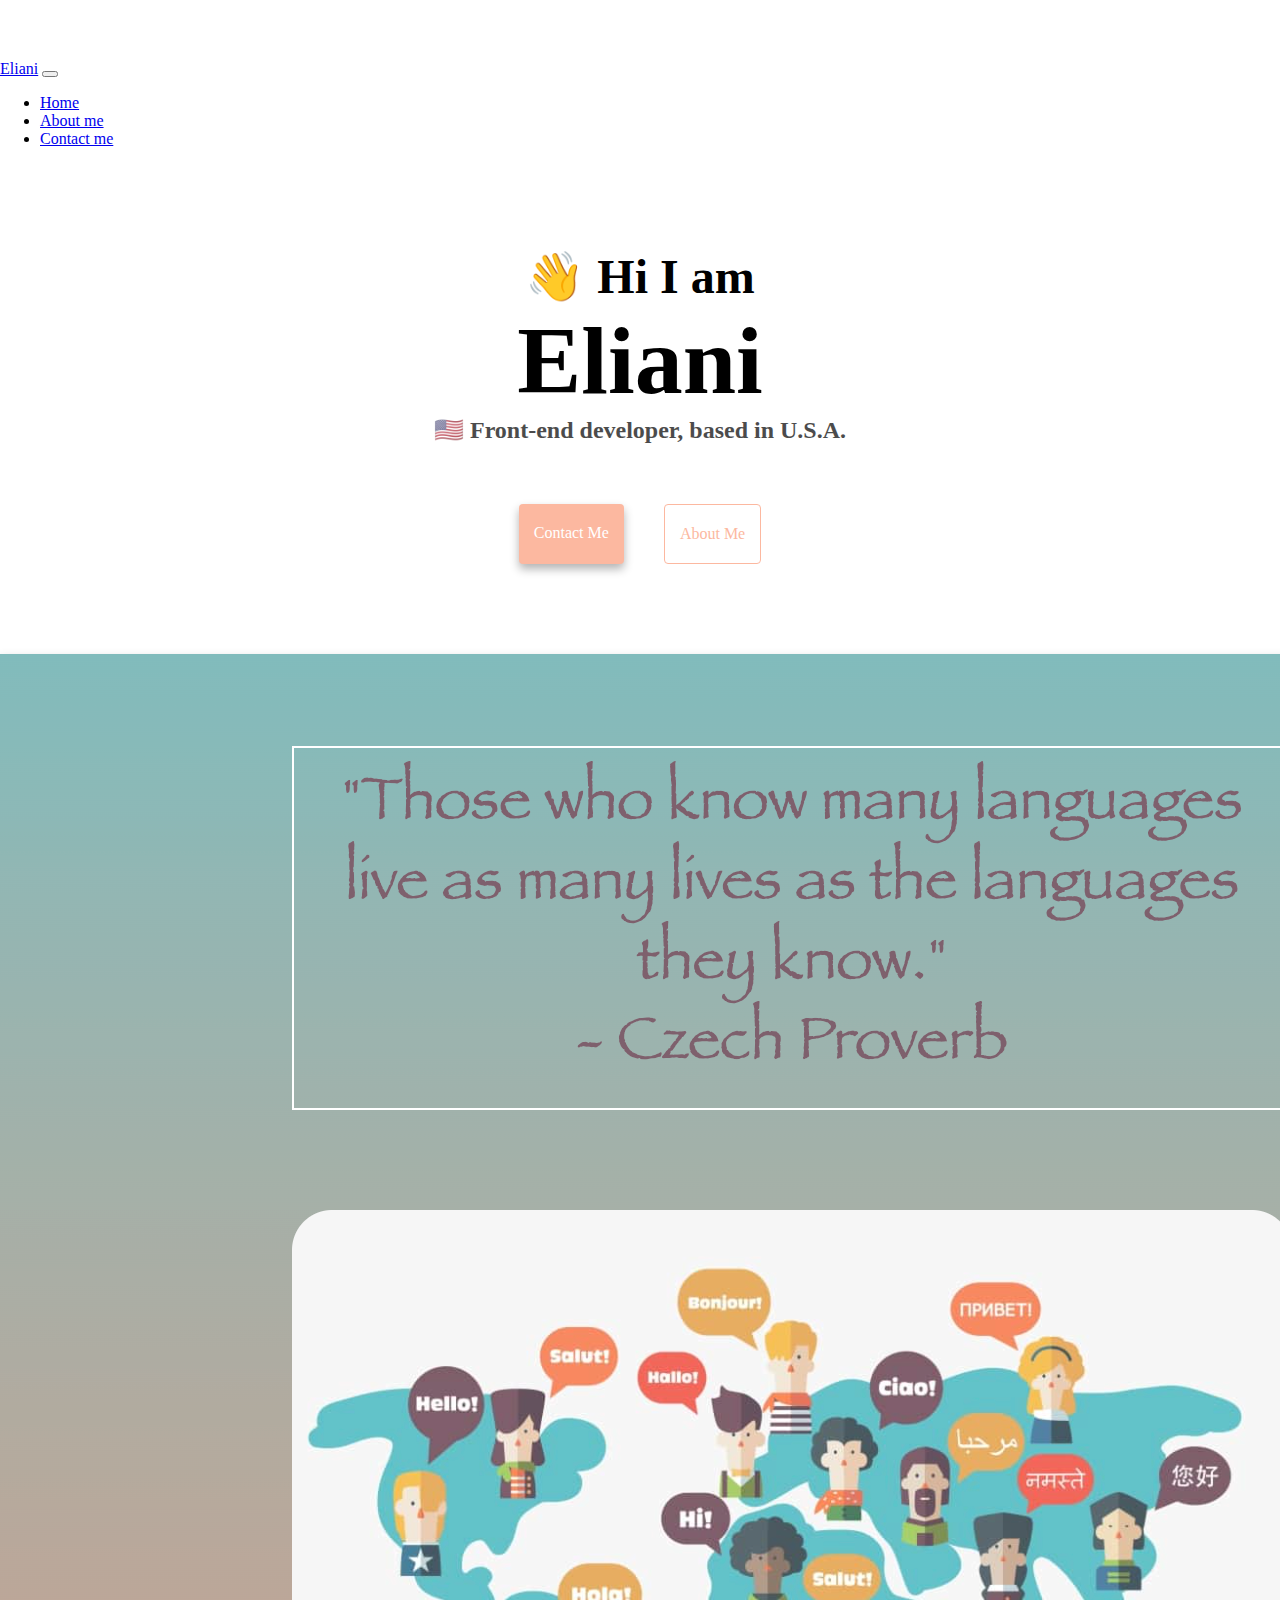
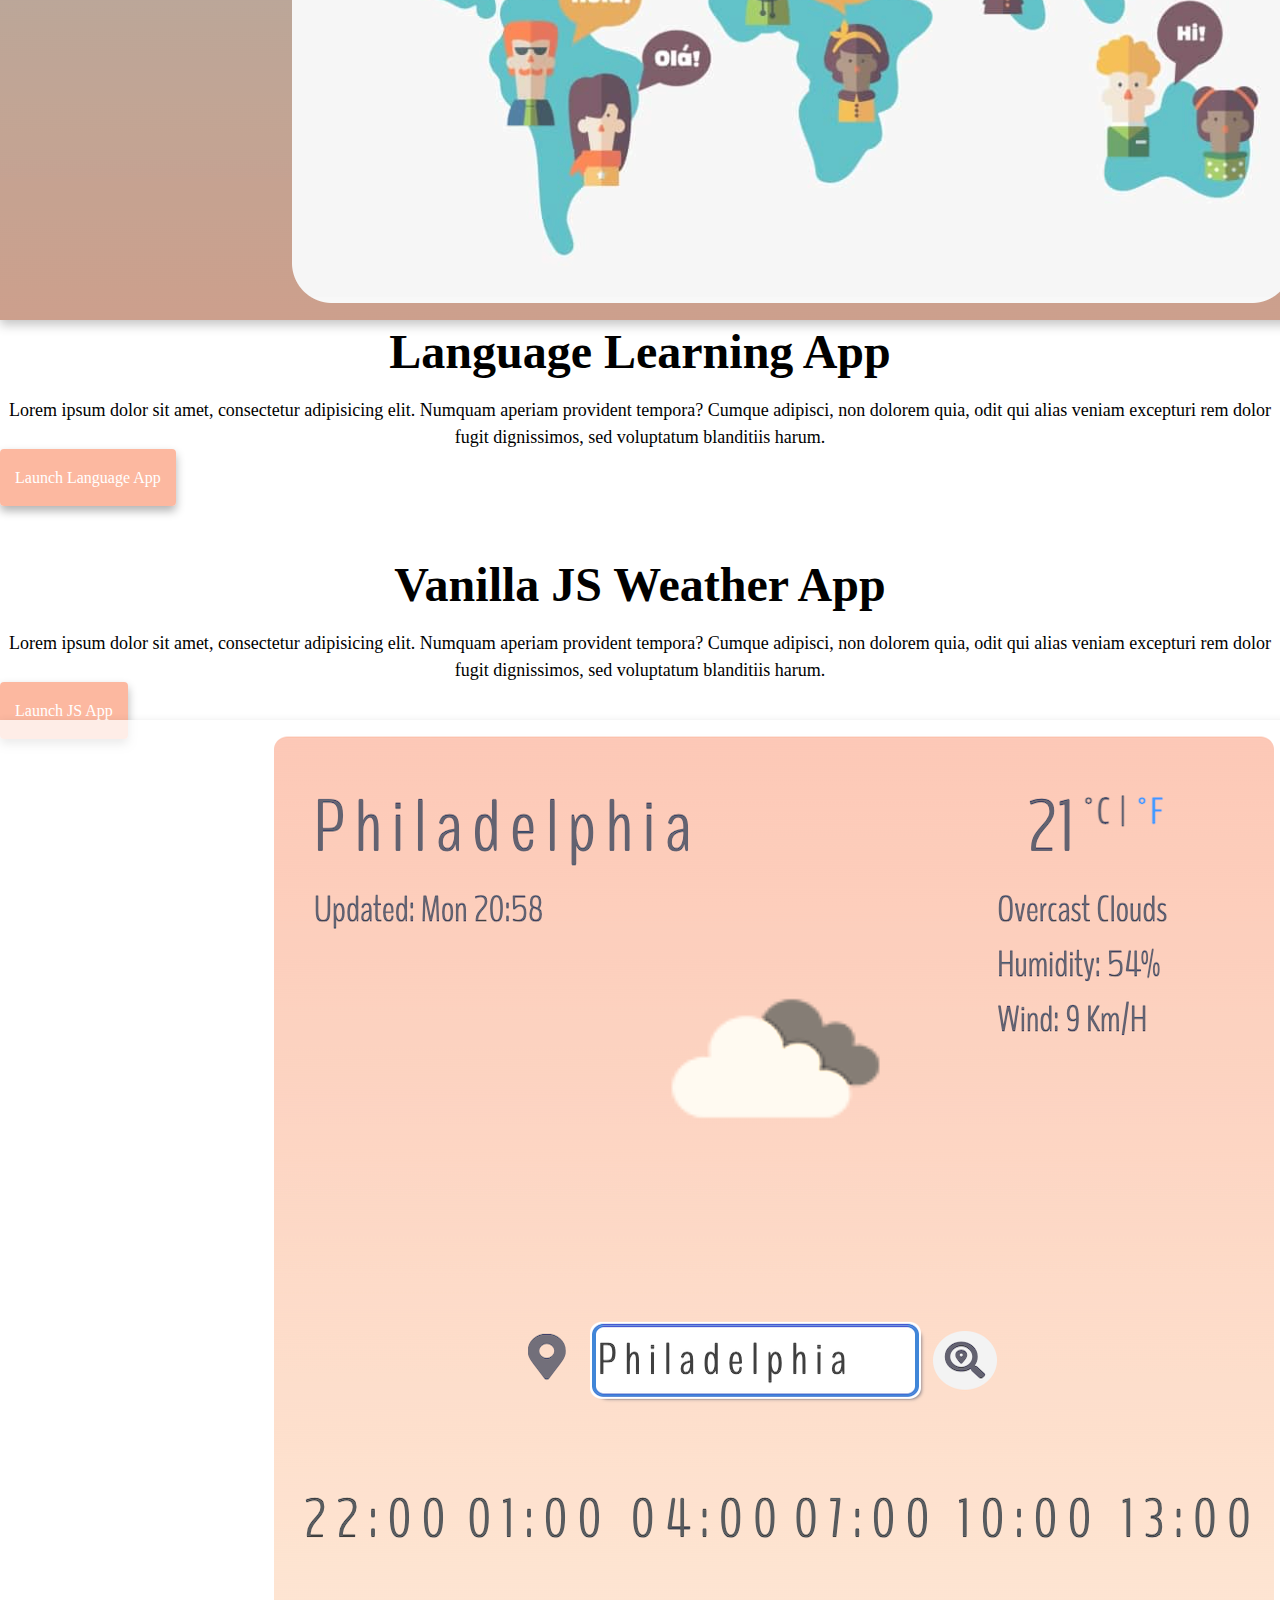
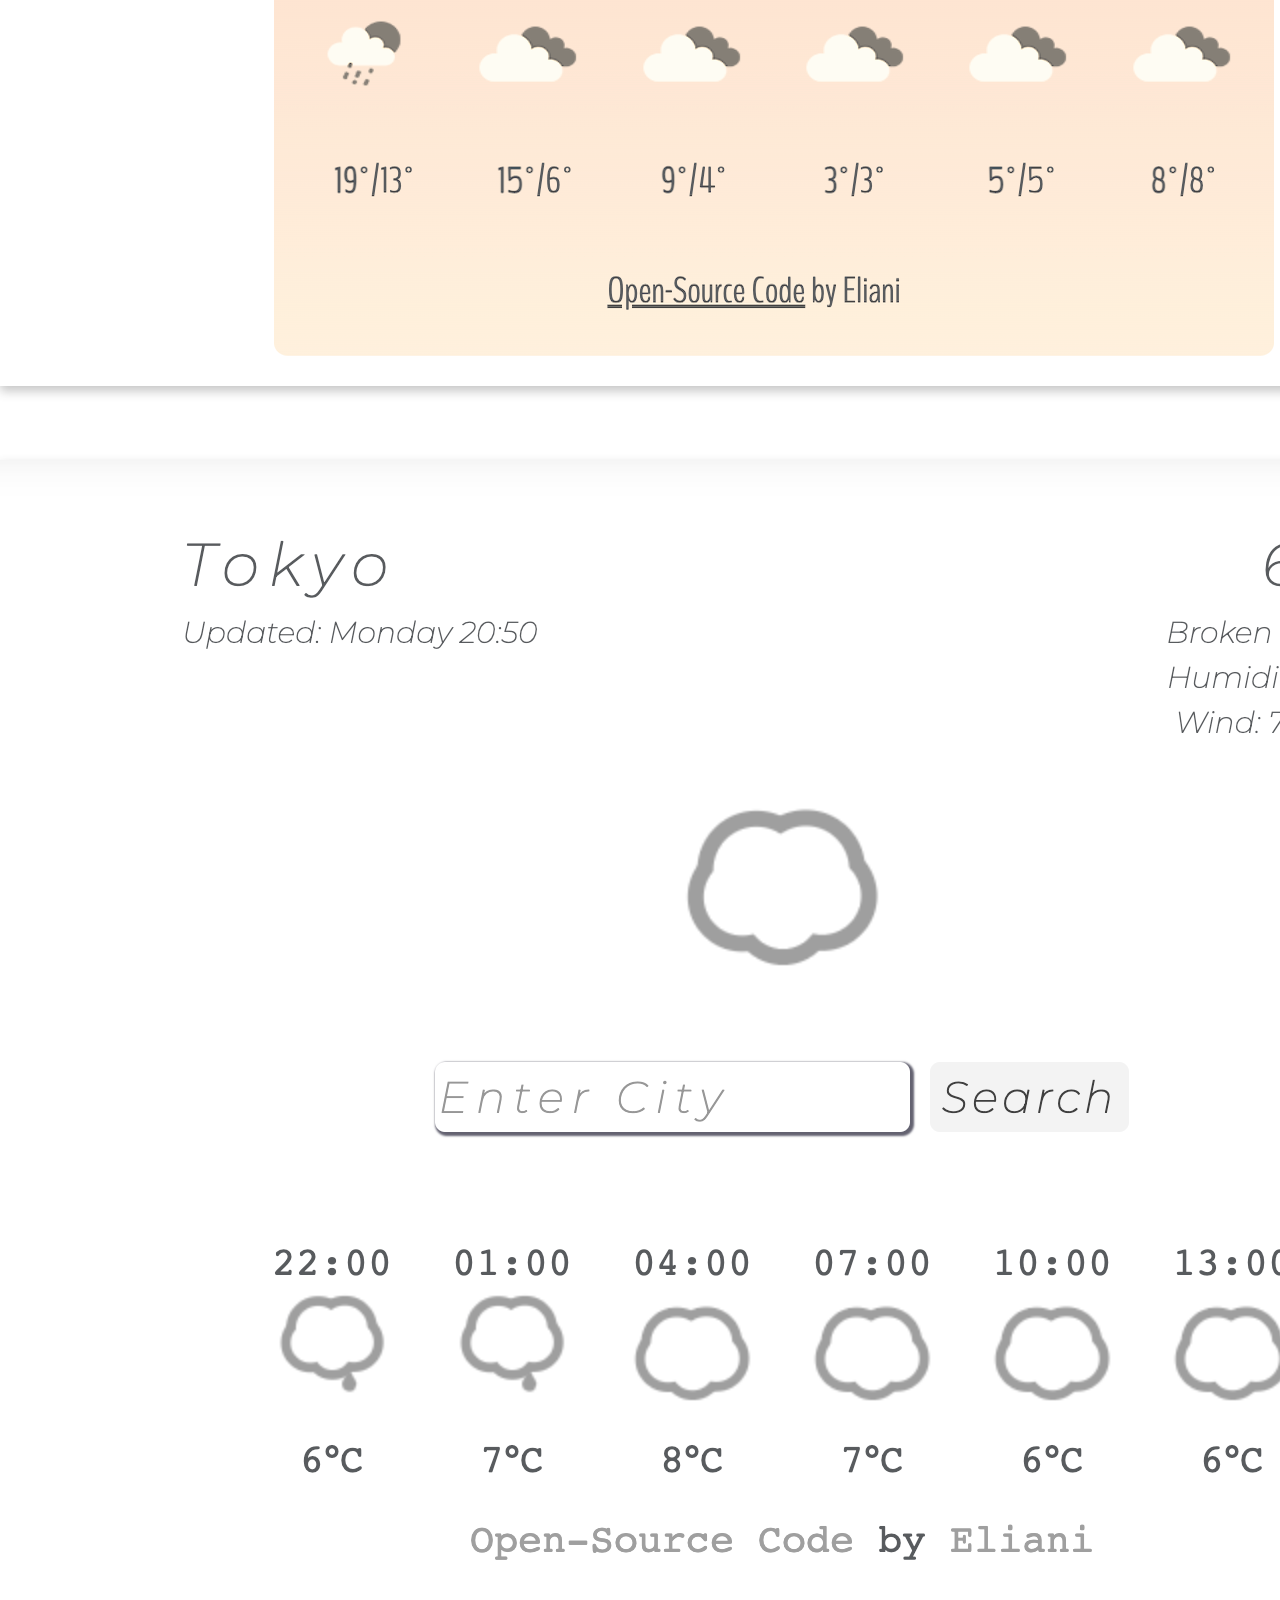
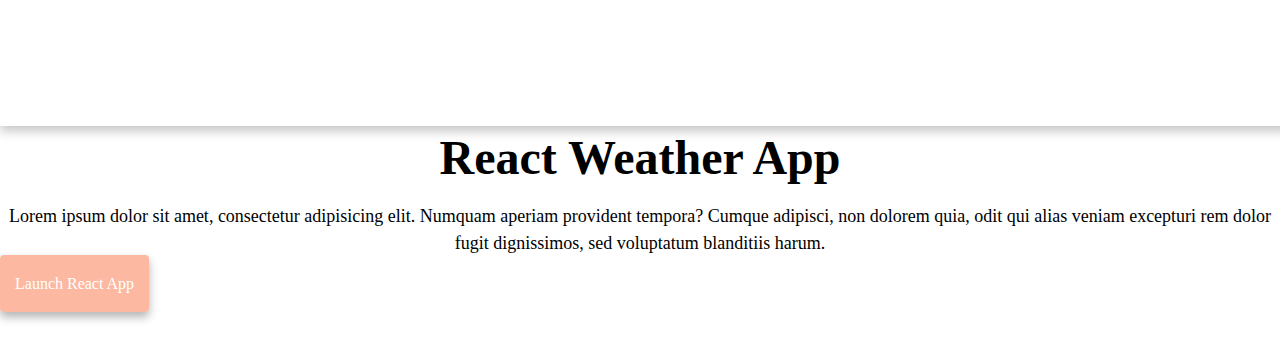
==== index.html @ ef91b0d5 "Migration" ====
<!DOCTYPE html>
<html lang="en">

<head>
    <script src="https://cdn.jsdelivr.net/npm/bootstrap@5.1.3/dist/js/bootstrap.bundle.min.js"
        integrity="sha384-ka7Sk0Gln4gmtz2MlQnikT1wXgYsOg+OMhuP+IlRH9sENBO0LRn5q+8nbTov4+1p"
        crossorigin="anonymous"></script>
    <meta charset="UTF-8" />
    <meta http-equiv="X-UA-Compatible" content="IE=edge" />
    <meta name="viewport" content="width=device-width, initial-scale=1.0" />
    <title>Eliani</title>
    <link href="https://cdn.jsdelivr.net/npm/bootstrap@5.1.3/dist/css/bootstrap.min.css" rel="stylesheet"
        integrity="sha384-1BmE4kWBq78iYhFldvKuhfTAU6auU8tT94WrHftjDbrCEXSU1oBoqyl2QvZ6jIW3" crossorigin="anonymous" />
    <link rel="stylesheet" href="/css/style.css" />
</head>

<body>
    <nav class="navbar navbar-expand-lg navbar-light bg-light fixed-top">
        <div class="container">
            <a class="navbar-brand text-start" href="index.html">Eliani</a>
            <button class="navbar-toggler" type="button" data-bs-toggle="collapse" data-bs-target="#navbarNav"
                aria-controls="navbarNav" aria-expanded="false" aria-label="Toggle navigation">
                <span class="navbar-toggler-icon"></span>
            </button>
            <div class="collapse navbar-collapse" id="navbarNav">
                <ul class="navbar-nav">
                    <li class="nav-item">
                        <a class="nav-link active" aria-current="page" href="index.html">Home</a>
                    </li>
                    <li class="nav-item">
                        <a class="nav-link" href="about.html">About me</a>
                    </li>
                    <li class="nav-item">
                        <a class="nav-link" href="about.html#contact">Contact me</a>
                    </li>
                </ul>
            </div>
        </div>
    </nav>
    <div class="heading">
        <h2 class="text-center">👋 Hi I am</h2>
        <h1 class="text-center">Eliani</h1>
        <h3 class="text-center">🇺🇸 Front-end developer, based in U.S.A.</h3>
        <div class="navigation-links mb-5">
            <a href="about.html#contact" class="contact-link internal-links">Contact me</a>
            <a href="about.html" class="about-link internal-links">About me</a>
        </div>
    </div>
    <div class="container">
        <div class="row projects">
            <div class="col-md-6">
                <img src="images/language-app.png" class="img-fluid rounded" />
            </div>
            <div class="col-md-6">
                <h2 class="text-start">Language Learning App</h2>
                <p class="text-start description">
                    Lorem ipsum dolor sit amet, consectetur adipisicing elit. Numquam
                    aperiam provident tempora? Cumque adipisci, non dolorem quia, odit
                    qui alias veniam excepturi rem dolor fugit dignissimos, sed
                    voluptatum blanditiis harum.
                </p>
                <div class="mt-5">
                    <a href="#" class="app-links">Launch Language App</a>
                </div>
            </div>
        </div>
        <div class="row projects">
            <div class="col-md-6">
                <h2 class="text-start">Vanilla JS Weather App</h2>
                <p class="text-start description">
                    Lorem ipsum dolor sit amet, consectetur adipisicing elit. Numquam
                    aperiam provident tempora? Cumque adipisci, non dolorem quia, odit
                    qui alias veniam excepturi rem dolor fugit dignissimos, sed
                    voluptatum blanditiis harum.
                </p>
                <div class="mt-5 mb-5">
                    <a href="#" class="app-links">Launch JS App</a>
                </div>
            </div>
            <div class="col-md-6">
                <img src="images/vanilla-app.png" class="img-fluid rounded" />
            </div>
        </div>
        <div class="row projects">
            <div class="col-md-6">
                <img src="images/react-app.png" class="img-fluid rounded" />
            </div>
            <div class="col-md-6">
                <h2 class="text-start">React Weather App</h2>
                <p class="text-start description">
                    Lorem ipsum dolor sit amet, consectetur adipisicing elit. Numquam
                    aperiam provident tempora? Cumque adipisci, non dolorem quia, odit
                    qui alias veniam excepturi rem dolor fugit dignissimos, sed
                    voluptatum blanditiis harum.
                </p>
                <div class="mt-5">
                    <a href="#" class="app-links">Launch React App</a>
                </div>
            </div>
        </div>
    </div>
</body>

</html>
---- css/style.css ----
:root {
    --primary-color: #fcb8a0;
    --secondary-color: #f5f2fe;
    --hover-color: gray;
    --box-shadow: 0 5px 10px rgba(0, 0, 0, 0.3);
}

body {
    margin: 60px auto;
}

.heading {
    margin-top: 100px;
}

h1,
h2,
h3 {
    text-align: center;
    margin: 0;
}

h1 {
    font-size: 96px;
}

h2 {
    font-size: 48px;
}

h3 {
    font-size: 24px;
    opacity: 0.7;
}

.projects {
    margin-top: 70px;
}

img {
    box-shadow: var(--box-shadow);
    opacity: 0.75;
}

.description {
    padding: 0px;
}

p {
    /*background: var(--secondary-color);*/
    padding: 20px;
    border-radius: 4px;
    font-size: 18px;
    line-height: 1.5;
    text-align: center;
}

footer{
    margin-top: 200px;
}

.app-links {
    border-radius: 4px;
    padding: 20px 15px;
    text-decoration: none;
    text-transform: capitalize;
    background: var(--primary-color);
    box-shadow: var(--box-shadow);
    color: white;
}

.app-links:hover {
    color: var(--hover-color);
}

.navigation-links {
    display: flex;
    margin-top: 40px;
    justify-content: center;
}

.navigation-links a {
    margin: 20px;
    border-radius: 4px;
    padding: 20px 15px;
    text-decoration: none;
    text-transform: capitalize;
}

.contact-link {
    background: var(--primary-color);
    box-shadow: var(--box-shadow);
    color: white;
}

.about-link {
    color: var(--primary-color);
    border: 1px solid var(--primary-color);
}

.homepage-link {
    color: var(--primary-color);
    text-align: center;
    display: block;
}

.homepage-link:hover {
    color: var(--hover-color);
}

.internal-links:hover {
    color: var(--hover-color);
}

.about-paragraphs {
    display: flex;
    margin: 30px 0;
}

.about-paragraphs p {
    margin: 10px;
}

.about-projects {
    margin: 50px;
}

.about-img {
    padding: 10px;
}

.email-link {
    display: flex;
    justify-content: center;
    color: var(--primary-color);
    font-size: 28px;
    text-decoration: none;
}

.email-link:hover {
    text-decoration: underline;
    color: var(--hover-color);
}
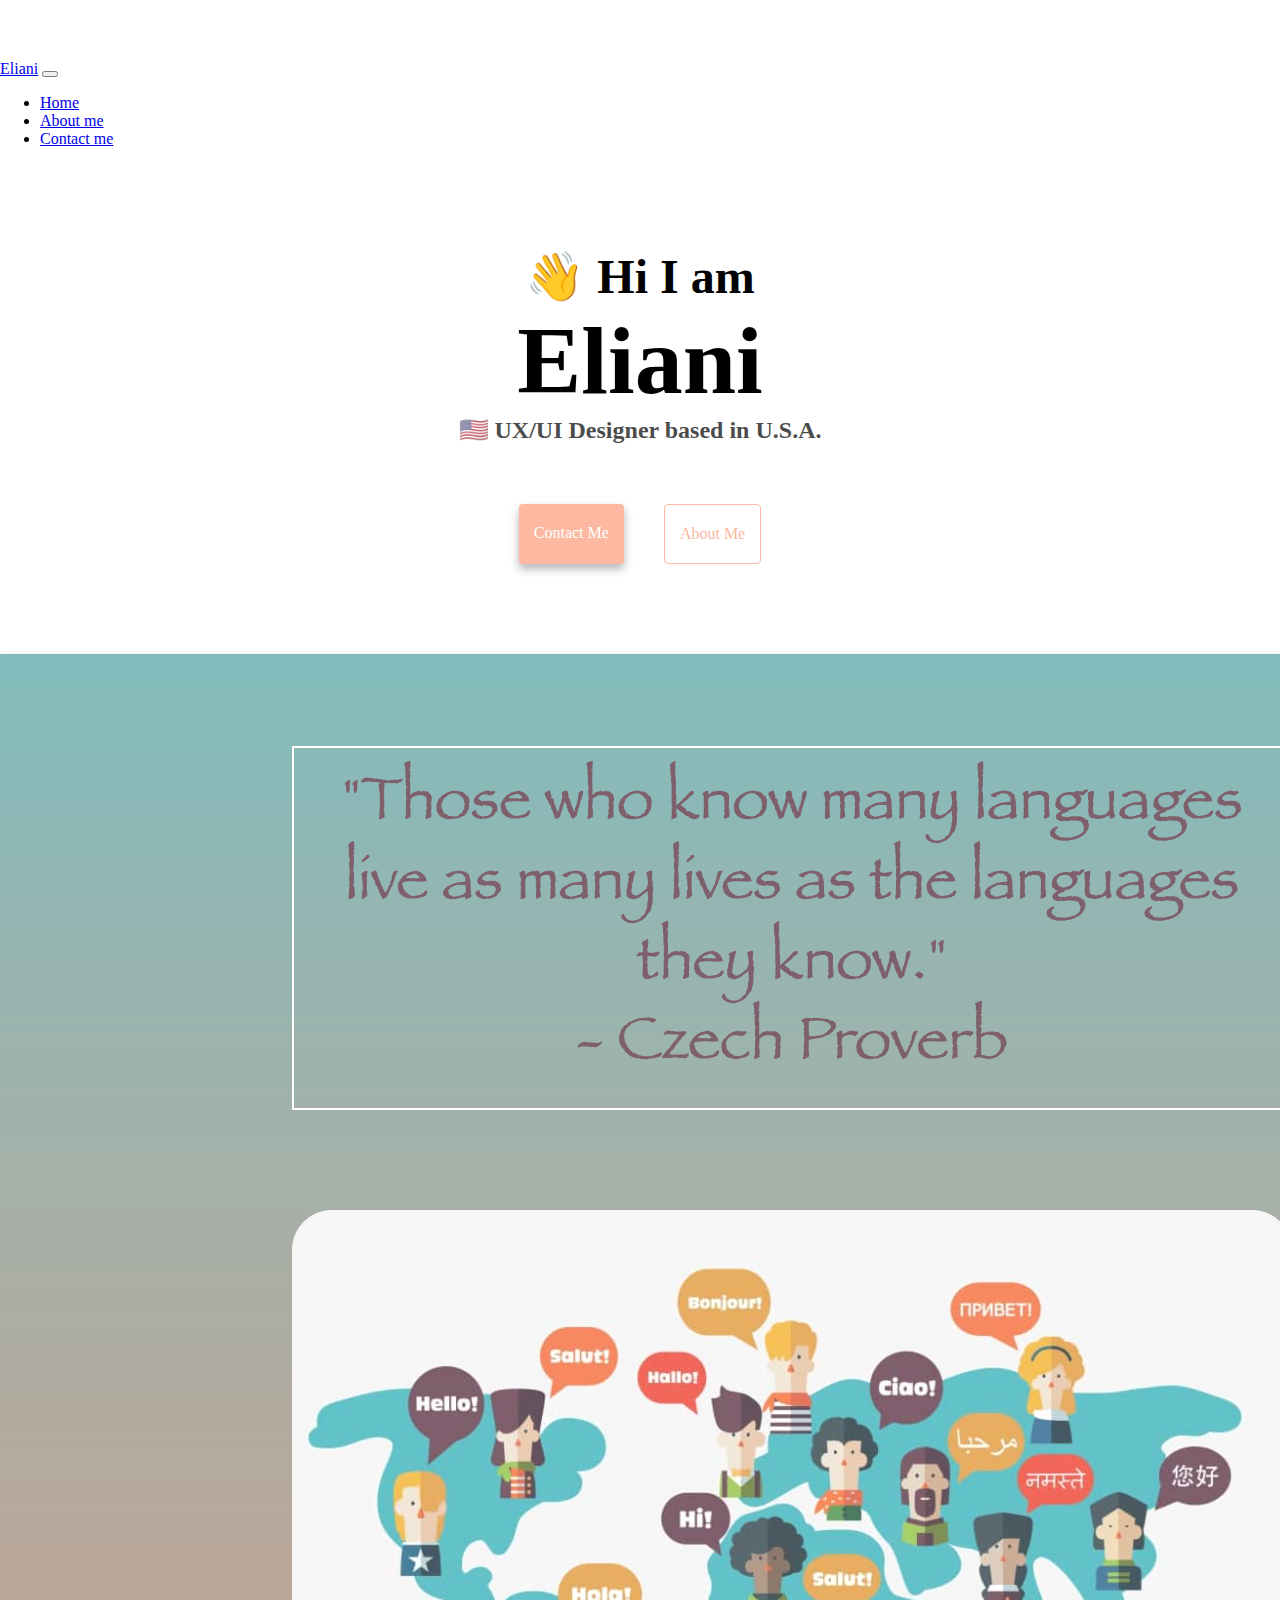
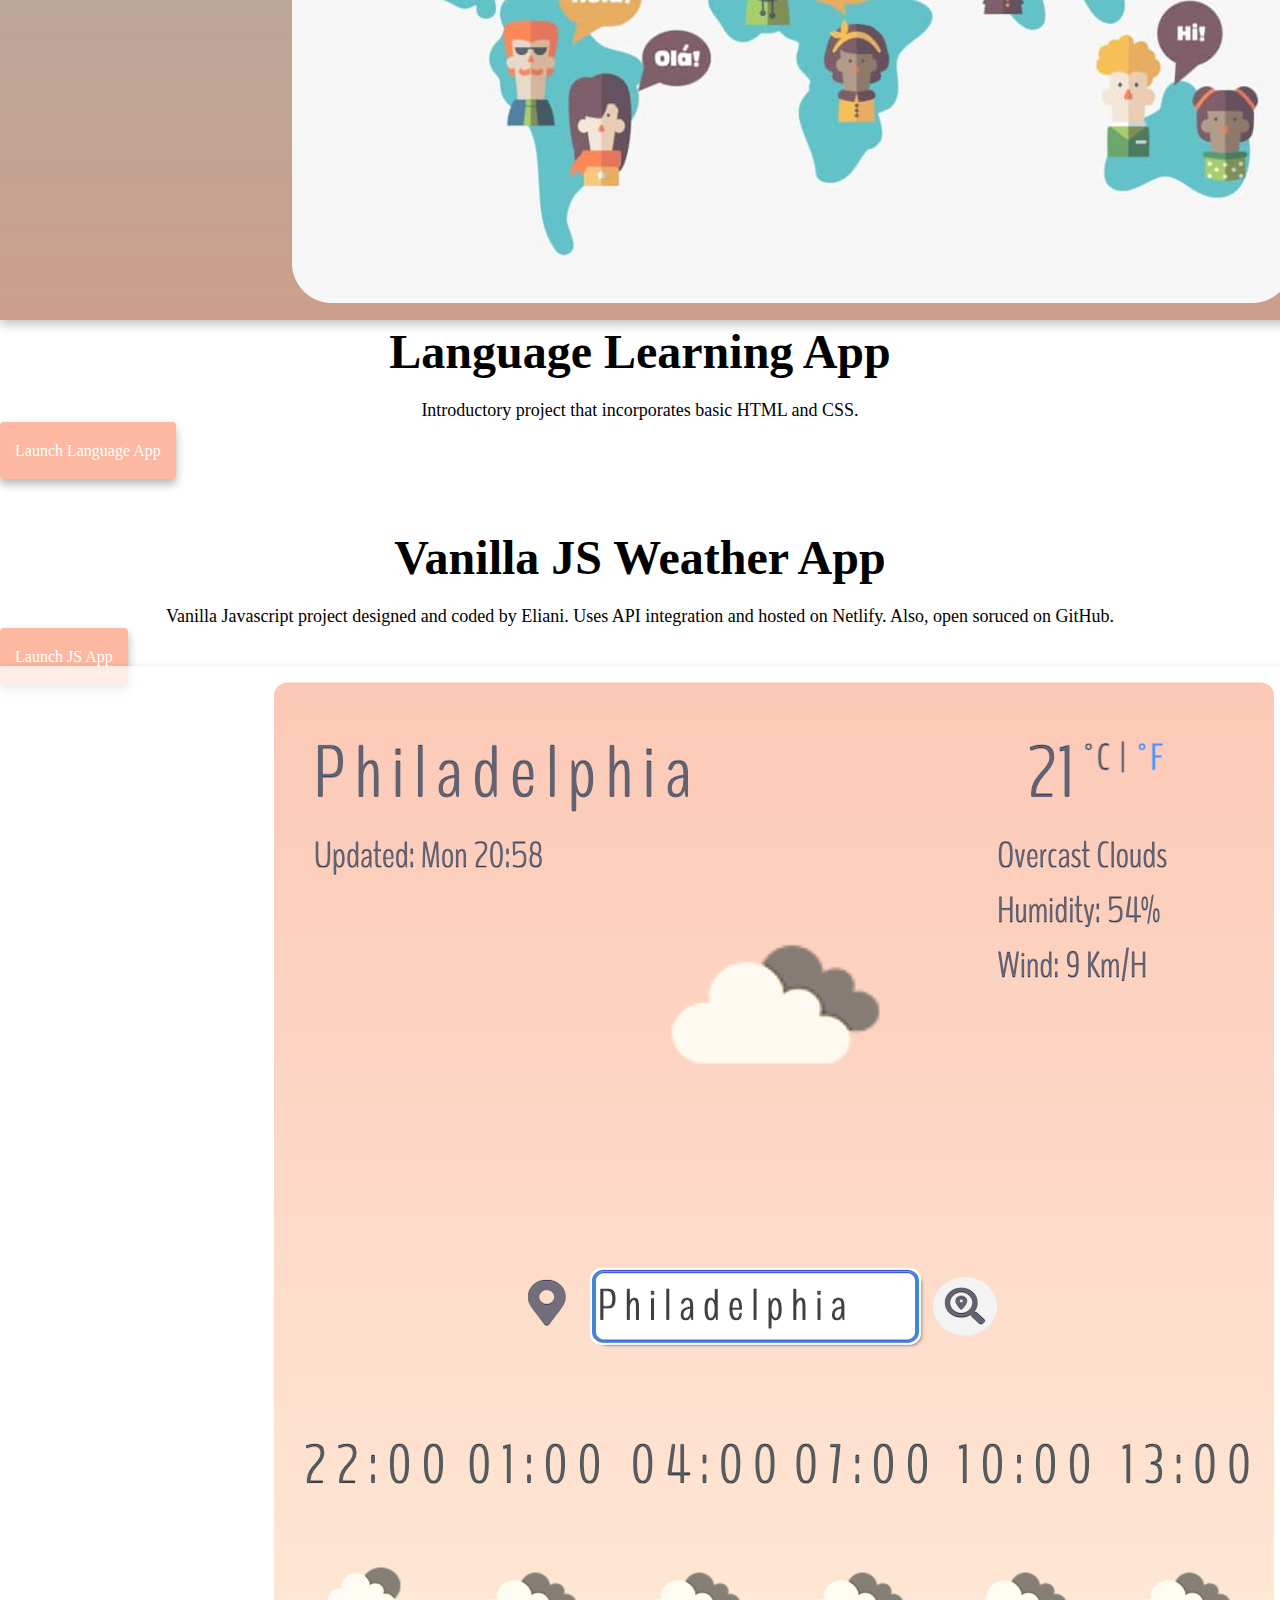
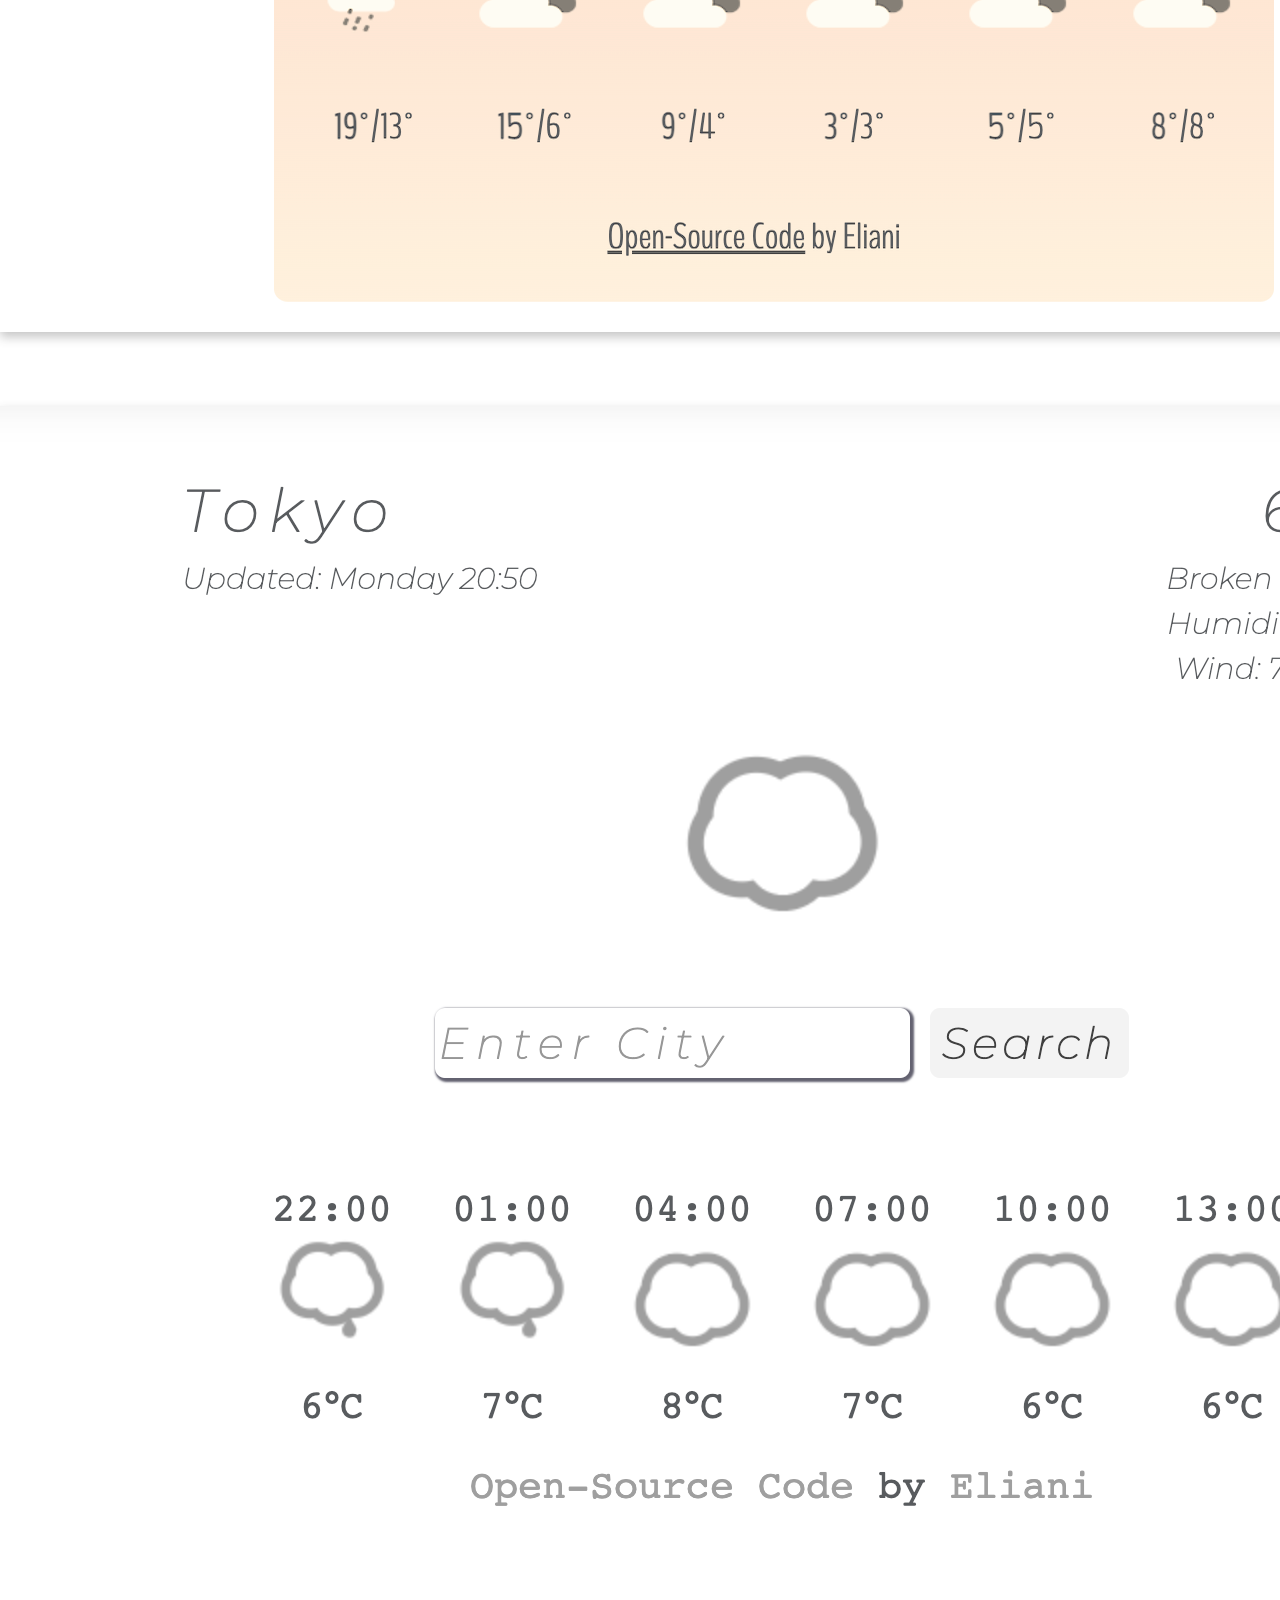
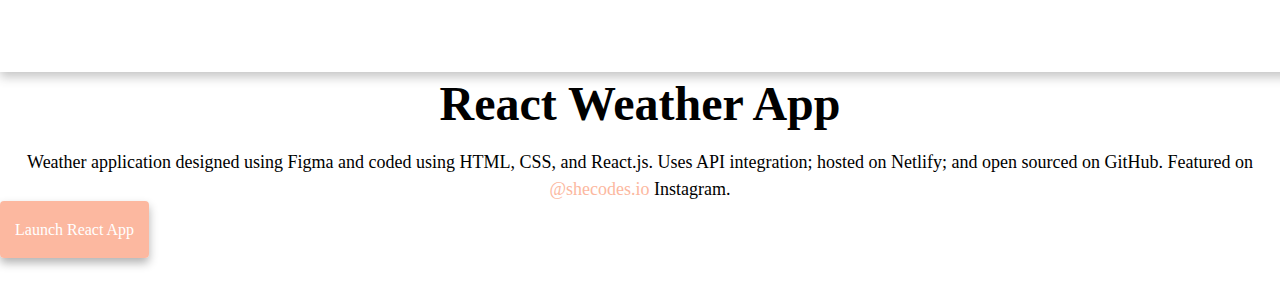
==== commit 32c1abf9: "Edited content" ====
--- a/index.html
+++ b/index.html
@@ -6,9 +6,10 @@
         integrity="sha384-ka7Sk0Gln4gmtz2MlQnikT1wXgYsOg+OMhuP+IlRH9sENBO0LRn5q+8nbTov4+1p"
         crossorigin="anonymous"></script>
     <meta charset="UTF-8" />
+    <meta name="applications" content="Portfolio of Eliani's web dev work." />
     <meta http-equiv="X-UA-Compatible" content="IE=edge" />
     <meta name="viewport" content="width=device-width, initial-scale=1.0" />
-    <title>Eliani</title>
+    <title>Eliani's Portfolio</title>
     <link href="https://cdn.jsdelivr.net/npm/bootstrap@5.1.3/dist/css/bootstrap.min.css" rel="stylesheet"
         integrity="sha384-1BmE4kWBq78iYhFldvKuhfTAU6auU8tT94WrHftjDbrCEXSU1oBoqyl2QvZ6jIW3" crossorigin="anonymous" />
     <link rel="stylesheet" href="/css/style.css" />
@@ -40,8 +41,8 @@
     <div class="heading">
         <h2 class="text-center">👋 Hi I am</h2>
         <h1 class="text-center">Eliani</h1>
-        <h3 class="text-center">🇺🇸 Front-end developer, based in U.S.A.</h3>
-        <div class="navigation-links mb-5">
+        <h3 class="text-center">🇺🇸 UX/UI Designer based in U.S.A.</h3>
+        <div class="navigation-links mb-5 text-center">
             <a href="about.html#contact" class="contact-link internal-links">Contact me</a>
             <a href="about.html" class="about-link internal-links">About me</a>
         </div>
@@ -54,13 +55,10 @@
             <div class="col-md-6">
                 <h2 class="text-start">Language Learning App</h2>
                 <p class="text-start description">
-                    Lorem ipsum dolor sit amet, consectetur adipisicing elit. Numquam
-                    aperiam provident tempora? Cumque adipisci, non dolorem quia, odit
-                    qui alias veniam excepturi rem dolor fugit dignissimos, sed
-                    voluptatum blanditiis harum.
+                    Introductory project that incorporates basic HTML and CSS.
                 </p>
                 <div class="mt-5">
-                    <a href="#" class="app-links">Launch Language App</a>
+                    <a href="https://www.shecodes.io/workshops/shecodes-online-workshop-14-0/projects/17894" class="app-links" target="_blank">Launch Language App</a>
                 </div>
             </div>
         </div>
@@ -68,13 +66,11 @@
             <div class="col-md-6">
                 <h2 class="text-start">Vanilla JS Weather App</h2>
                 <p class="text-start description">
-                    Lorem ipsum dolor sit amet, consectetur adipisicing elit. Numquam
-                    aperiam provident tempora? Cumque adipisci, non dolorem quia, odit
-                    qui alias veniam excepturi rem dolor fugit dignissimos, sed
-                    voluptatum blanditiis harum.
+                    Vanilla Javascript project designed and coded by Eliani. Uses API
+                     integration and hosted on Netlify. Also, open soruced on GitHub.
                 </p>
                 <div class="mt-5 mb-5">
-                    <a href="#" class="app-links">Launch JS App</a>
+                    <a href="https://zen-bhaskara-1a59a0.netlify.app/" class="app-links" target="_blank">Launch JS App</a>
                 </div>
             </div>
             <div class="col-md-6">
@@ -88,13 +84,10 @@
             <div class="col-md-6">
                 <h2 class="text-start">React Weather App</h2>
                 <p class="text-start description">
-                    Lorem ipsum dolor sit amet, consectetur adipisicing elit. Numquam
-                    aperiam provident tempora? Cumque adipisci, non dolorem quia, odit
-                    qui alias veniam excepturi rem dolor fugit dignissimos, sed
-                    voluptatum blanditiis harum.
+                    Weather application designed using Figma and coded using HTML, CSS, and React.js. Uses API integration; hosted on Netlify; and open sourced on GitHub. Featured on <a class="shecodes-link" href="https://www.instagram.com/p/CFkzYtLpG7x/?igshid=MDJmNzVkMjY%3D" target="_blank">@shecodes.io</a> Instagram.
                 </p>
                 <div class="mt-5">
-                    <a href="#" class="app-links">Launch React App</a>
+                    <a href="https://clever-hugle-82c42b.netlify.app/" class="app-links" target="_blank">Launch React App</a>
                 </div>
             </div>
         </div>
--- a/css/style.css
+++ b/css/style.css
@@ -140,4 +140,12 @@
 .email-link:hover {
     text-decoration: underline;
     color: var(--hover-color);
+}
+.shecodes-link {
+    color: var(--primary-color);
+    text-decoration: none;
+}
+
+.shecodes-link:hover {
+    color: var(--hover-color);
 }